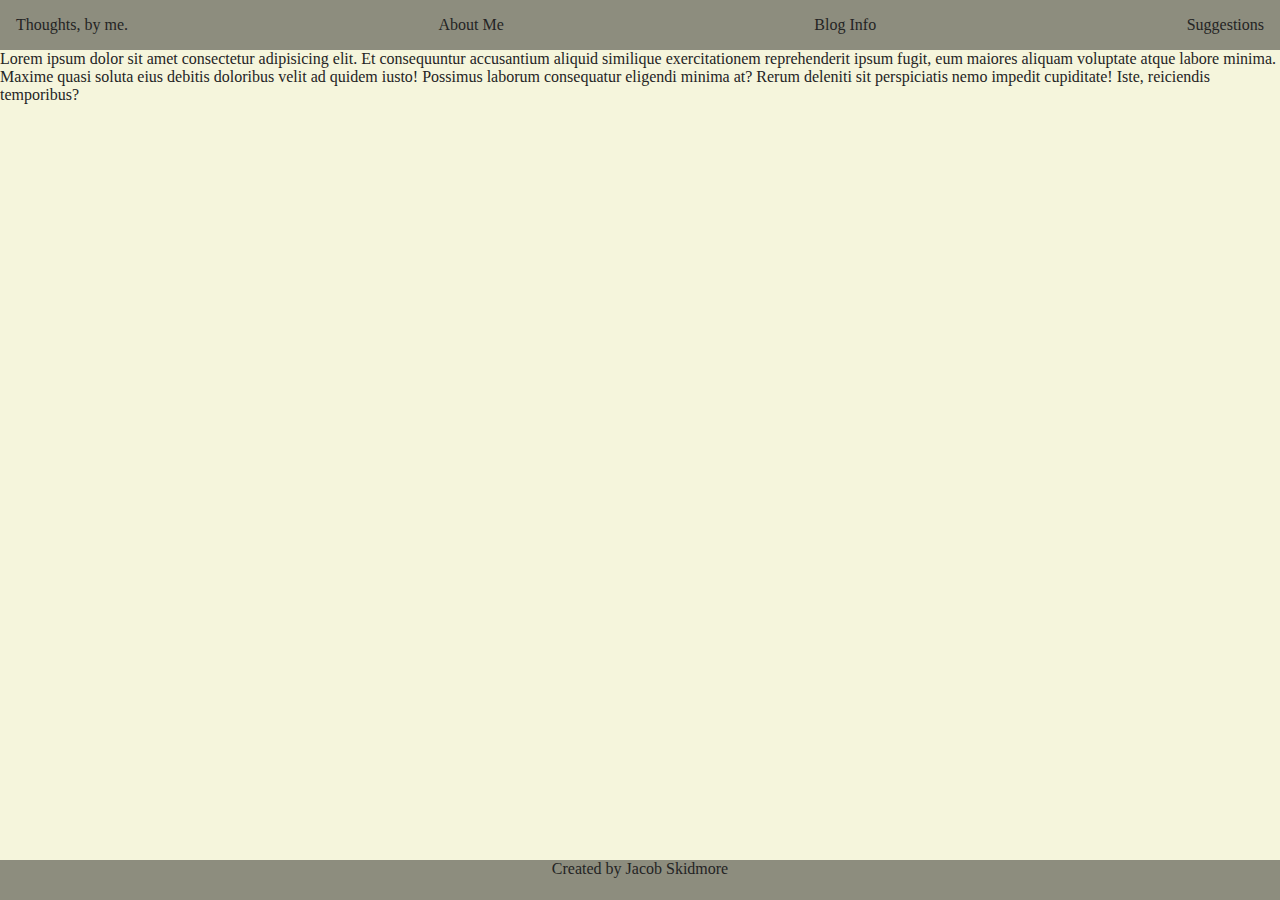
==== index.html @ 65fa102b "Set up simple theme and layout" ====
<!DOCTYPE html>
<html lang="en">
<head>
  <meta charset="UTF-8">
  <meta http-equiv="X-UA-Compatible" content="IE=edge">
  <meta name="viewport" content="width=device-width, initial-scale=1.0">
  <link rel="stylesheet" href="style.css">
  <title>Thoughts, by me.</title>
</head>
<body>
  <div class="navbar">
    <div class="logo">
      Thoughts, by me.
    </div>
    <div class="navItem">
      About Me
    </div>
    <div class="navItem">
      Blog Info
    </div>
    <div class="navItem">
      Suggestions
    </div>
  </div>
  <div class="mainContent">
    Lorem ipsum dolor sit amet consectetur adipisicing elit. Et consequuntur accusantium aliquid similique exercitationem reprehenderit ipsum fugit, eum maiores aliquam voluptate atque labore minima. Maxime quasi soluta eius debitis doloribus velit ad quidem iusto! Possimus laborum consequatur eligendi minima at? Rerum deleniti sit perspiciatis nemo impedit cupiditate! Iste, reiciendis temporibus?
  </div>
  <div class="footer">
    Created by Jacob Skidmore
  </div>
</body>
</html>
---- style.css ----
* {
  padding: 0;
  margin: 0;
  box-sizing: border-box;
}

html, body {
  height: 100%;
}

:root {
  background-color: #f5f5dc;
  color: #242424;
}

body {
  display: flex;
  flex-direction: column;
}

.navbar {
  display: flex;
  justify-content: space-between;
  padding: 1em;
  flex: 0 1 auto;
  background-color: #8d8d7e;
}

.mainContent {
  flex: 1 1 auto;
}

.footer {
  flex: 0 1 40px;
  text-align: center;
  background-color: #8d8d7e;
}

@media (prefers-color-scheme: dark) {
  :root {
    background-color: #242424;
    color: #f5f5dc;
  }
  .navbar, .footer {
    background-color: #4b4b4b;
  }
}
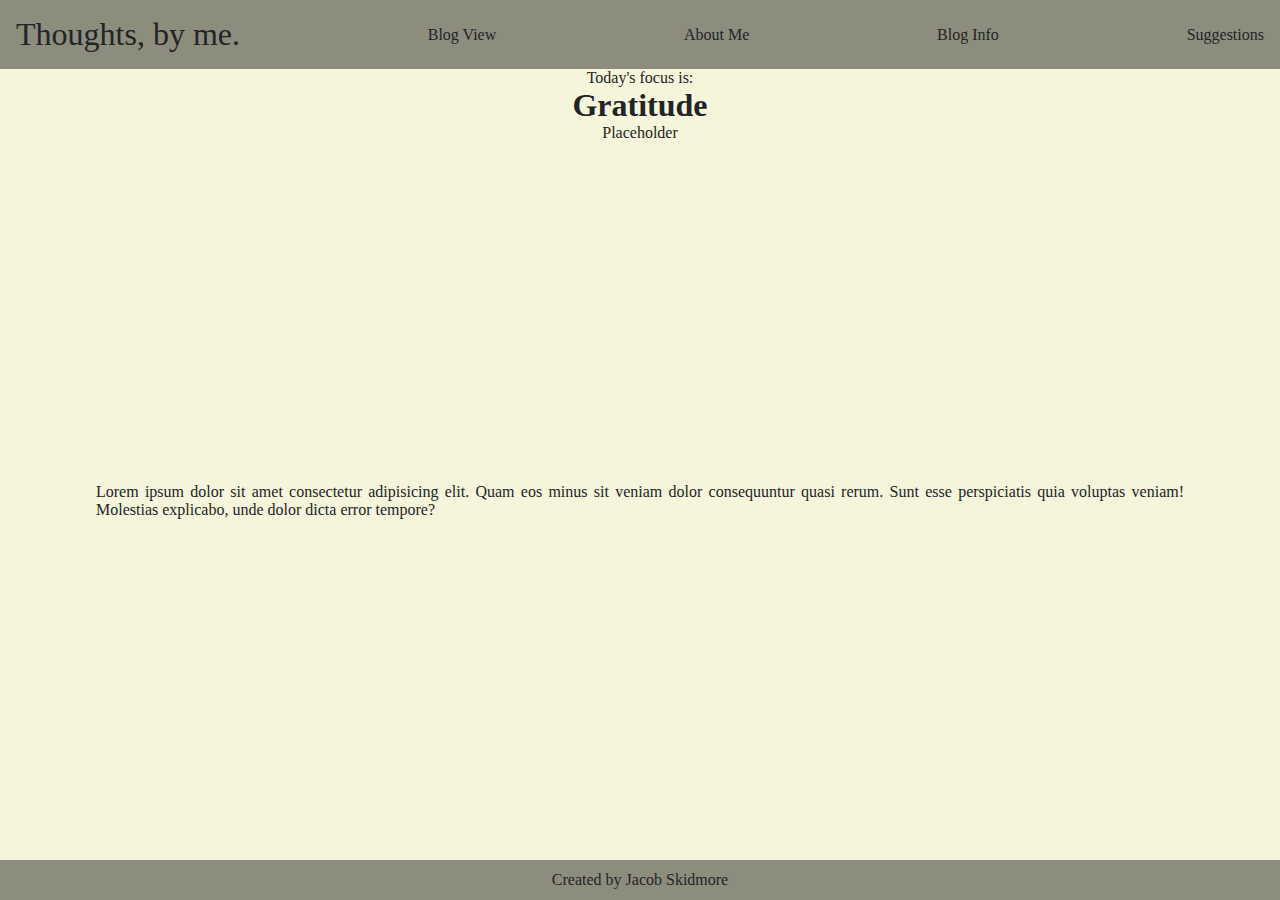
==== commit 2b76d8c5: "Set up more of home page layout" ====
--- a/index.html
+++ b/index.html
@@ -13,6 +13,9 @@
       Thoughts, by me.
     </div>
     <div class="navItem">
+      Blog View
+    </div>
+    <div class="navItem">
       About Me
     </div>
     <div class="navItem">
@@ -23,10 +26,19 @@
     </div>
   </div>
   <div class="mainContent">
-    Lorem ipsum dolor sit amet consectetur adipisicing elit. Et consequuntur accusantium aliquid similique exercitationem reprehenderit ipsum fugit, eum maiores aliquam voluptate atque labore minima. Maxime quasi soluta eius debitis doloribus velit ad quidem iusto! Possimus laborum consequatur eligendi minima at? Rerum deleniti sit perspiciatis nemo impedit cupiditate! Iste, reiciendis temporibus?
+    <div class="focus">
+      <p>Today's focus is:</p>
+      <h1>Gratitude</h1>
+    </div>
+    <div class="carousel">
+      Placeholder
+    </div>
+    <div class="latestBlog">
+      Lorem ipsum dolor sit amet consectetur adipisicing elit. Quam eos minus sit veniam dolor consequuntur quasi rerum. Sunt esse perspiciatis quia voluptas veniam! Molestias explicabo, unde dolor dicta error tempore?
+    </div>
   </div>
   <div class="footer">
-    Created by Jacob Skidmore
+    <p>Created by Jacob Skidmore</p>
   </div>
 </body>
 </html>--- a/style.css
+++ b/style.css
@@ -24,16 +24,43 @@
   padding: 1em;
   flex: 0 1 auto;
   background-color: #8d8d7e;
+  align-items: center;
+}
+
+.logo {
+  font-size: 200%;
 }
 
 .mainContent {
+  display: flex;
+  flex-direction: column;
+  align-items: center;
+  justify-content: space-between;
+  flex: 1 1 auto;
+  width: 85%;
+  align-self: center;
+  text-align: justify;
+}
+
+.focus {
+  flex: 0 1 auto;
+  text-align: center;
+}
+
+.carousel {
+  flex: 1 1 auto;
+}
+
+.latestBlog {
   flex: 1 1 auto;
 }
 
 .footer {
+  display: flex;
   flex: 0 1 40px;
-  text-align: center;
   background-color: #8d8d7e;
+  align-items: center;
+  justify-content: center;
 }
 
 @media (prefers-color-scheme: dark) {
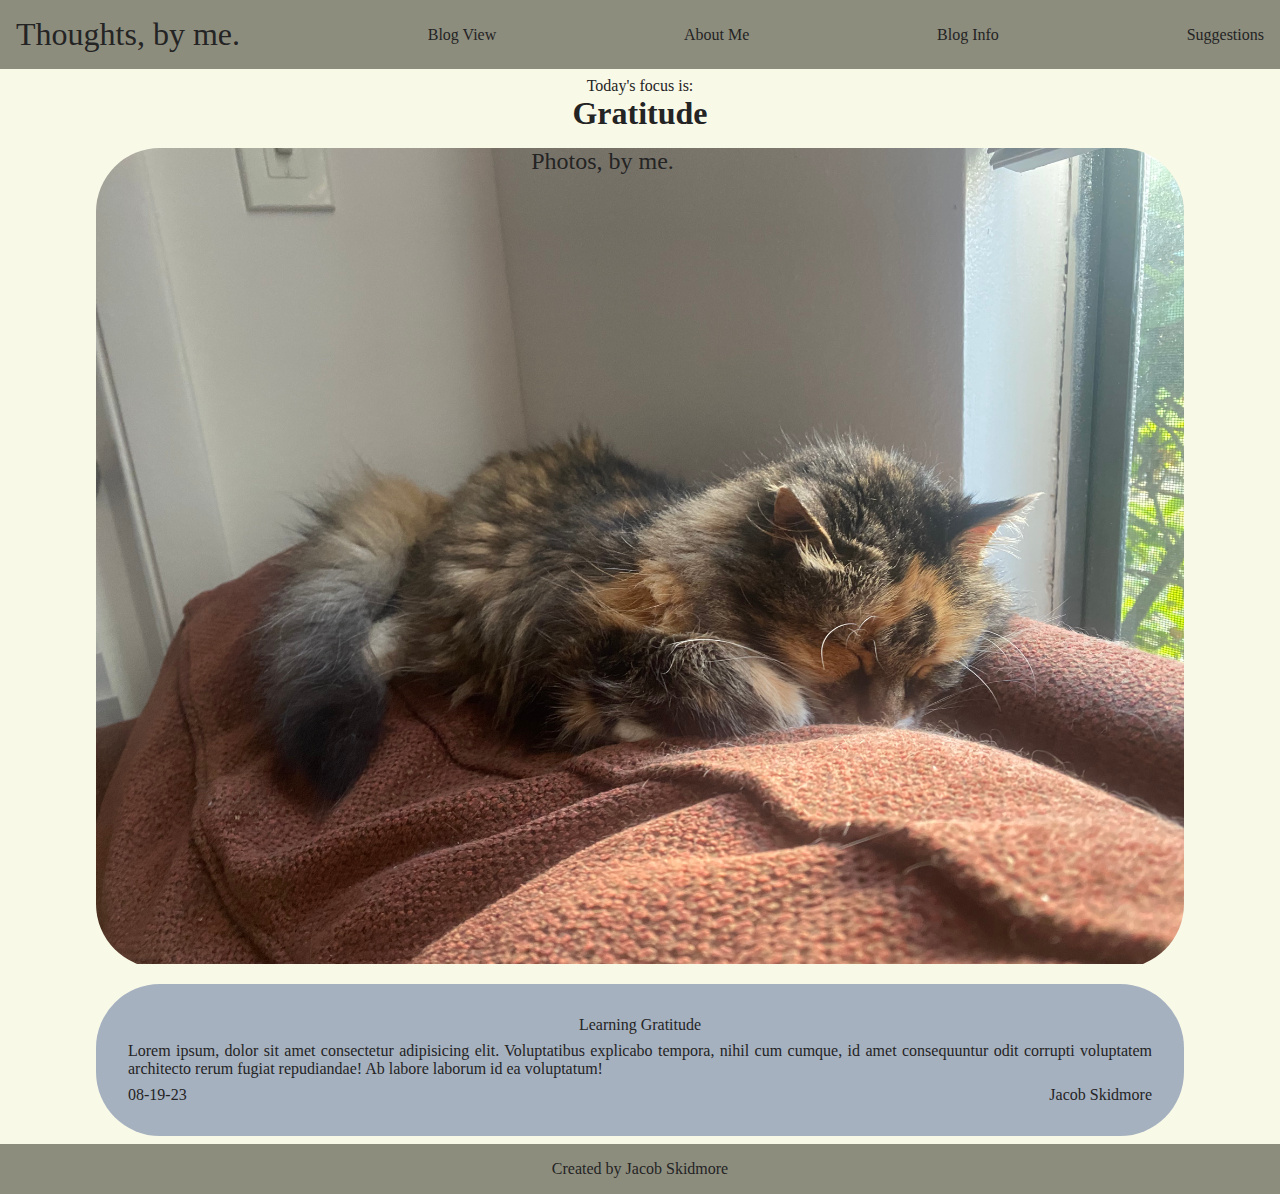
==== commit 583d9cc2: "Mostly finished landing page, need carousel js" ====
--- a/index.html
+++ b/index.html
@@ -31,10 +31,28 @@
       <h1>Gratitude</h1>
     </div>
     <div class="carousel">
-      Placeholder
+      <div class="image">
+        <img src="images/IMG_3178.jpeg" alt="My cat Arabella">
+        <div class="title">
+          Photos, by me.
+        </div>
+      </div>
     </div>
     <div class="latestBlog">
-      Lorem ipsum dolor sit amet consectetur adipisicing elit. Quam eos minus sit veniam dolor consequuntur quasi rerum. Sunt esse perspiciatis quia voluptas veniam! Molestias explicabo, unde dolor dicta error tempore?
+      <div class="blogTitle">
+        Learning Gratitude
+      </div>
+      <div class="blogText">
+        Lorem ipsum, dolor sit amet consectetur adipisicing elit. Voluptatibus explicabo tempora, nihil cum cumque, id amet consequuntur odit corrupti voluptatem architecto rerum fugiat repudiandae! Ab labore laborum id ea voluptatum!
+      </div>
+      <div class="blogData">
+        <div class="blogDate">
+          08-19-23
+        </div>
+        <div class="blogAuthor">
+          Jacob Skidmore
+        </div>
+      </div>
     </div>
   </div>
   <div class="footer">
--- a/style.css
+++ b/style.css
@@ -5,17 +5,18 @@
 }
 
 html, body {
-  height: 100%;
+  min-height: 100%;
 }
 
 :root {
-  background-color: #f5f5dc;
+  background-color: #f9f9e8;
   color: #242424;
 }
 
 body {
   display: flex;
   flex-direction: column;
+  height: auto;
 }
 
 .navbar {
@@ -25,6 +26,7 @@
   flex: 0 1 auto;
   background-color: #8d8d7e;
   align-items: center;
+  margin-bottom: 0.5rem;
 }
 
 .logo {
@@ -40,6 +42,7 @@
   width: 85%;
   align-self: center;
   text-align: justify;
+  gap: 1rem;
 }
 
 .focus {
@@ -48,12 +51,51 @@
 }
 
 .carousel {
-  flex: 1 1 auto;
+  flex: 2 1 auto;
+  width: 100%;
+  border-radius: 4rem;
+  overflow: hidden;
+}
+
+.carousel img {
+  max-width: 100%;
+}
+
+.title {
+  font-size: 24px;
+  position: absolute;
+  top: 0;
+  left: 40%;
+}
+
+.image {
+  position: relative;
 }
 
 .latestBlog {
-  flex: 1 1 auto;
+  display: flex;
+  flex: 2 1 auto;
+  background-color: #a6b1c0;
+  border-radius: 4rem;
+  flex-direction: column;
+  align-items: center;
+  justify-content: space-between;
+  padding: 2rem;
+  gap: 0.5rem;
 }
+
+.blogText{
+  text-align: justify;
+}
+
+.blogData {
+  display: flex;
+  flex-direction: row;
+  align-items: center;
+  justify-content: space-between;
+  width: 100%;
+}
+
 
 .footer {
   display: flex;
@@ -61,6 +103,8 @@
   background-color: #8d8d7e;
   align-items: center;
   justify-content: center;
+  margin-top: 0.5rem;
+  padding: 1rem;
 }
 
 @media (prefers-color-scheme: dark) {
@@ -71,4 +115,7 @@
   .navbar, .footer {
     background-color: #4b4b4b;
   }
+  .latestBlog {
+    background-color: #404349;
+  }
 }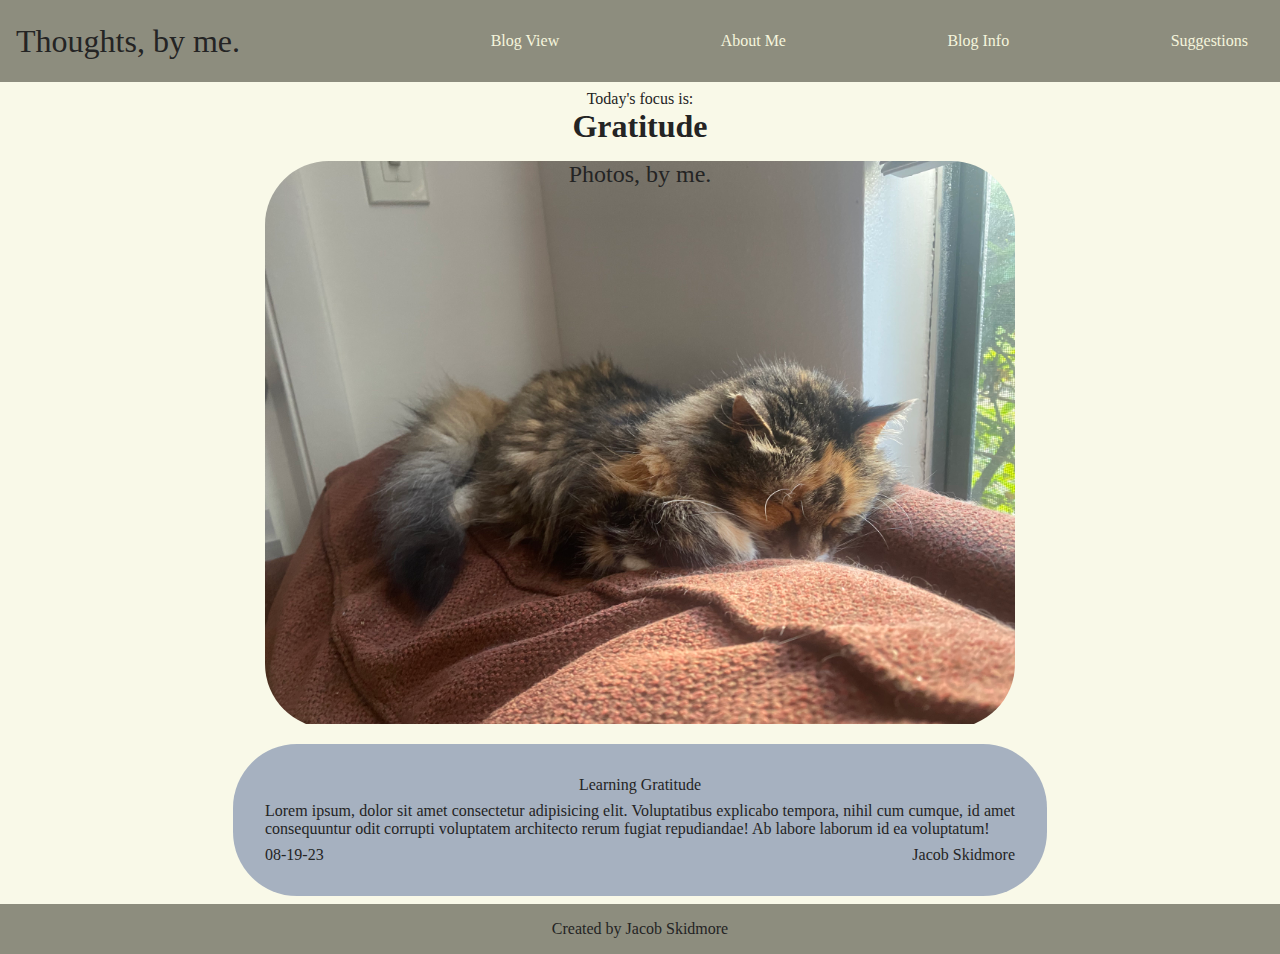
==== commit bc8187b2: "Added animation to navbar using js" ====
--- a/index.html
+++ b/index.html
@@ -12,18 +12,12 @@
     <div class="logo">
       Thoughts, by me.
     </div>
-    <div class="navItem">
-      Blog View
-    </div>
-    <div class="navItem">
-      About Me
-    </div>
-    <div class="navItem">
-      Blog Info
-    </div>
-    <div class="navItem">
-      Suggestions
-    </div>
+    <ul class="navItems">
+      <li class="navItem"><a href="#">Blog View</a></li>
+      <li class="navItem"><a href="about.html">About Me</a></li>
+      <li class="navItem"><a href="#">Blog Info</a></li>
+      <li class="navItem"><a href="#">Suggestions</a></li>
+    </ul>
   </div>
   <div class="mainContent">
     <div class="focus">
@@ -59,4 +53,5 @@
     <p>Created by Jacob Skidmore</p>
   </div>
 </body>
+<script src="index.js"></script>
 </html>--- a/style.css
+++ b/style.css
@@ -5,7 +5,7 @@
 }
 
 html, body {
-  min-height: 100%;
+  min-height: 100vh;
 }
 
 :root {
@@ -16,21 +16,48 @@
 body {
   display: flex;
   flex-direction: column;
-  height: auto;
 }
 
 .navbar {
   display: flex;
-  justify-content: space-between;
-  padding: 1em;
+  justify-content: space-around;
+  padding: 1rem;
   flex: 0 1 auto;
   background-color: #8d8d7e;
   align-items: center;
   margin-bottom: 0.5rem;
+  gap: 5vw;
 }
 
 .logo {
   font-size: 200%;
+  flex: 1;
+}
+
+.navItems {
+  flex: 2;
+  list-style: none;
+  display: flex;
+  justify-content: space-between;
+  align-items: center;
+}
+
+.navItem {
+  padding: 1rem;
+  transition: all 0.5s ease-in-out;
+  border-radius: 20px;
+}
+
+.navItem a {
+  text-decoration: none;
+  color: #f5f5dc;
+}
+
+.dark {
+  background-color: #242424;
+  transition: all 0.5s ease-in-out;
+  font-size: 125%;
+  border-radius: 50px;
 }
 
 .mainContent {
@@ -55,6 +82,7 @@
   width: 100%;
   border-radius: 4rem;
   overflow: hidden;
+  max-width: 750px;
 }
 
 .carousel img {
@@ -65,7 +93,8 @@
   font-size: 24px;
   position: absolute;
   top: 0;
-  left: 40%;
+  text-align: center;
+  width: 100%;
 }
 
 .image {
@@ -82,10 +111,12 @@
   justify-content: space-between;
   padding: 2rem;
   gap: 0.5rem;
+  max-width: 1000px;
 }
 
 .blogText{
   text-align: justify;
+  max-width: 750px;
 }
 
 .blogData {
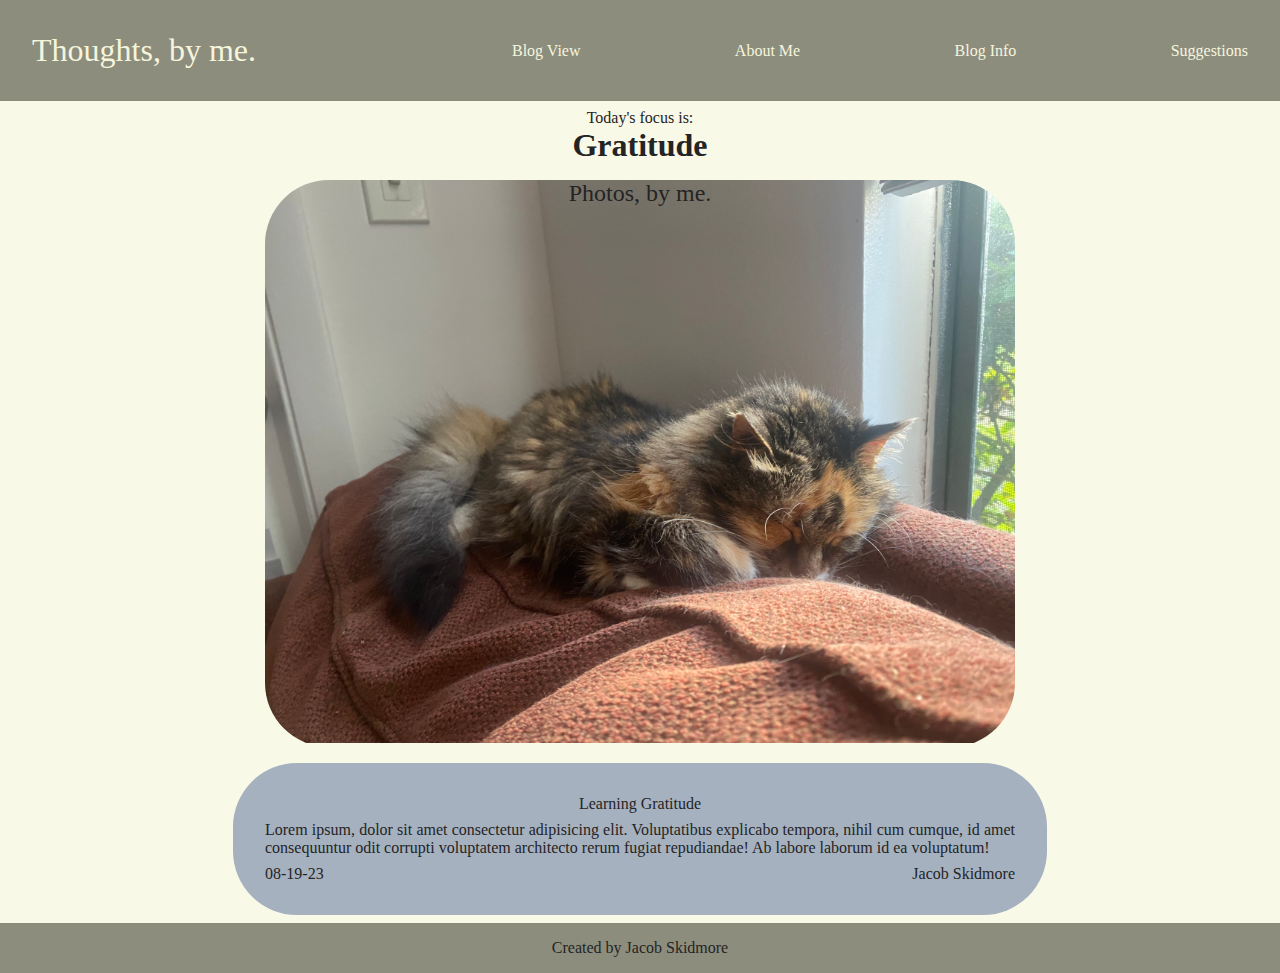
==== commit ed14bb94: "Added index link on all pages" ====
--- a/index.html
+++ b/index.html
@@ -10,13 +10,13 @@
 <body>
   <div class="navbar">
     <div class="logo">
-      Thoughts, by me.
+      <a href="index.html">Thoughts, by me.</a>
     </div>
     <ul class="navItems">
       <li class="navItem"><a href="#">Blog View</a></li>
       <li class="navItem"><a href="about.html">About Me</a></li>
-      <li class="navItem"><a href="#">Blog Info</a></li>
-      <li class="navItem"><a href="#">Suggestions</a></li>
+      <li class="navItem"><a href="info.html">Blog Info</a></li>
+      <li class="navItem"><a href="contact.html">Suggestions</a></li>
     </ul>
   </div>
   <div class="mainContent">
--- a/style.css
+++ b/style.css
@@ -32,6 +32,7 @@
 .logo {
   font-size: 200%;
   flex: 1;
+  padding: 1rem;
 }
 
 .navItems {
@@ -48,7 +49,7 @@
   border-radius: 20px;
 }
 
-.navItem a {
+.navbar a {
   text-decoration: none;
   color: #f5f5dc;
 }
@@ -56,7 +57,6 @@
 .dark {
   background-color: #242424;
   transition: all 0.5s ease-in-out;
-  font-size: 125%;
   border-radius: 50px;
 }
 
